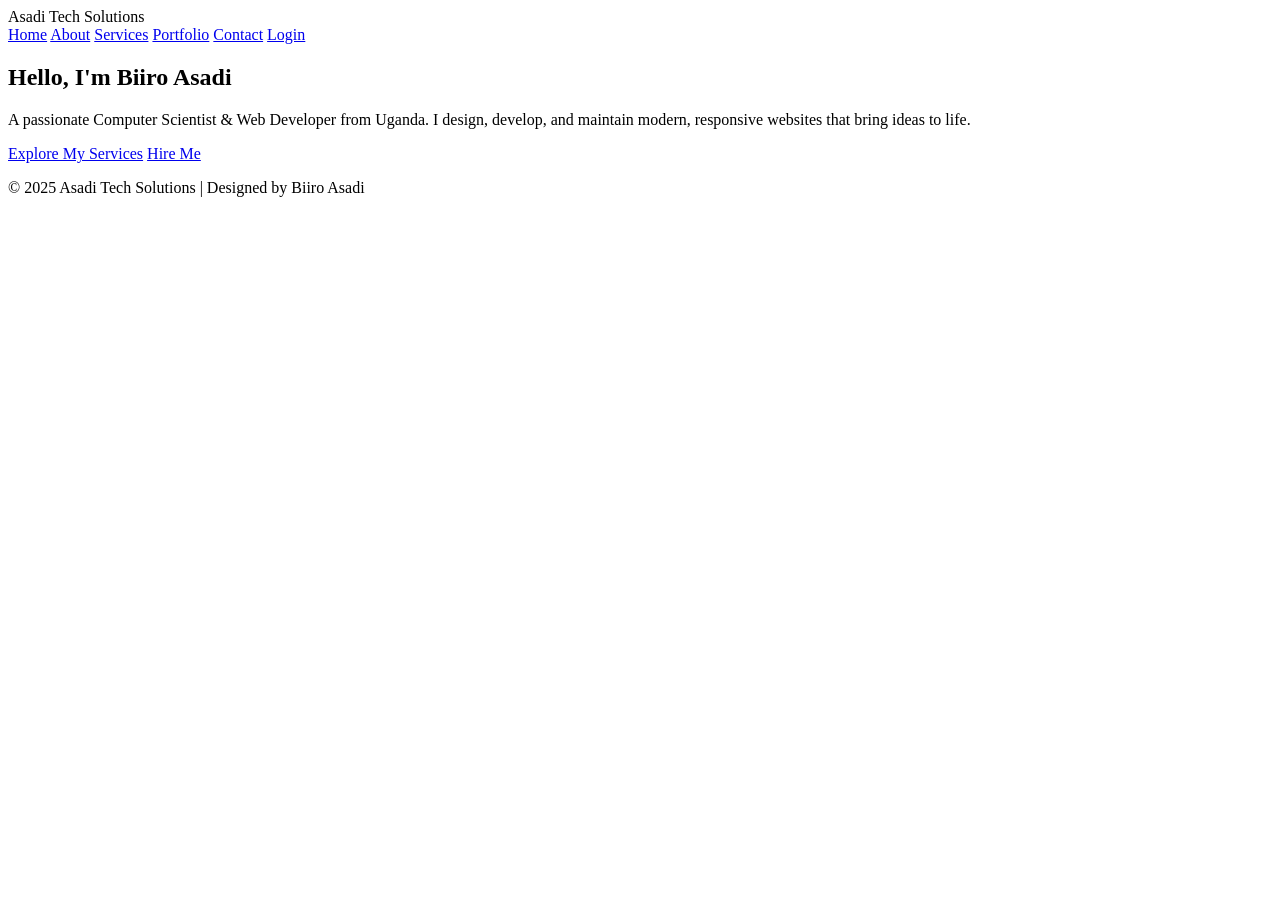
==== index.html @ 58e1a6d3 "Add files via upload" ====
<!DOCTYPE html>
<html lang="en">
<head>
  <meta charset="UTF-8">
  <meta name="viewport" content="width=device-width, initial-scale=1.0">
  <title>Asadi Tech Solutions | Home</title>
  <link rel="stylesheet" href="style.css">
</head>
<body>
  <header>
    <div class="logo">Asadi <span>Tech</span> Solutions</div>
    <nav>
      <a href="index.html" class="active">Home</a>
      <a href="about.html">About</a>
      <a href="services.html">Services</a>
      <a href="portfolio.html">Portfolio</a>
      <a href="contact.html">Contact</a>
      <a href="login.html" class="login-btn">Login</a>
    </nav>
  </header>

  <section class="hero">
    <div class="hero-text">
      <h1>Hello, I'm <span>Biiro Asadi</span></h1>
      <p>A passionate Computer Scientist & Web Developer from Uganda.  
      I design, develop, and maintain modern, responsive websites that bring ideas to life.</p>
      <a href="services.html" class="btn">Explore My Services</a>
      <a href="contact.html" class="btn alt">Hire Me</a>
    </div>
  </section>

  <footer>
    <p>© 2025 Asadi Tech Solutions | Designed by Biiro Asadi</p>
  </footer>
</body>
</html>
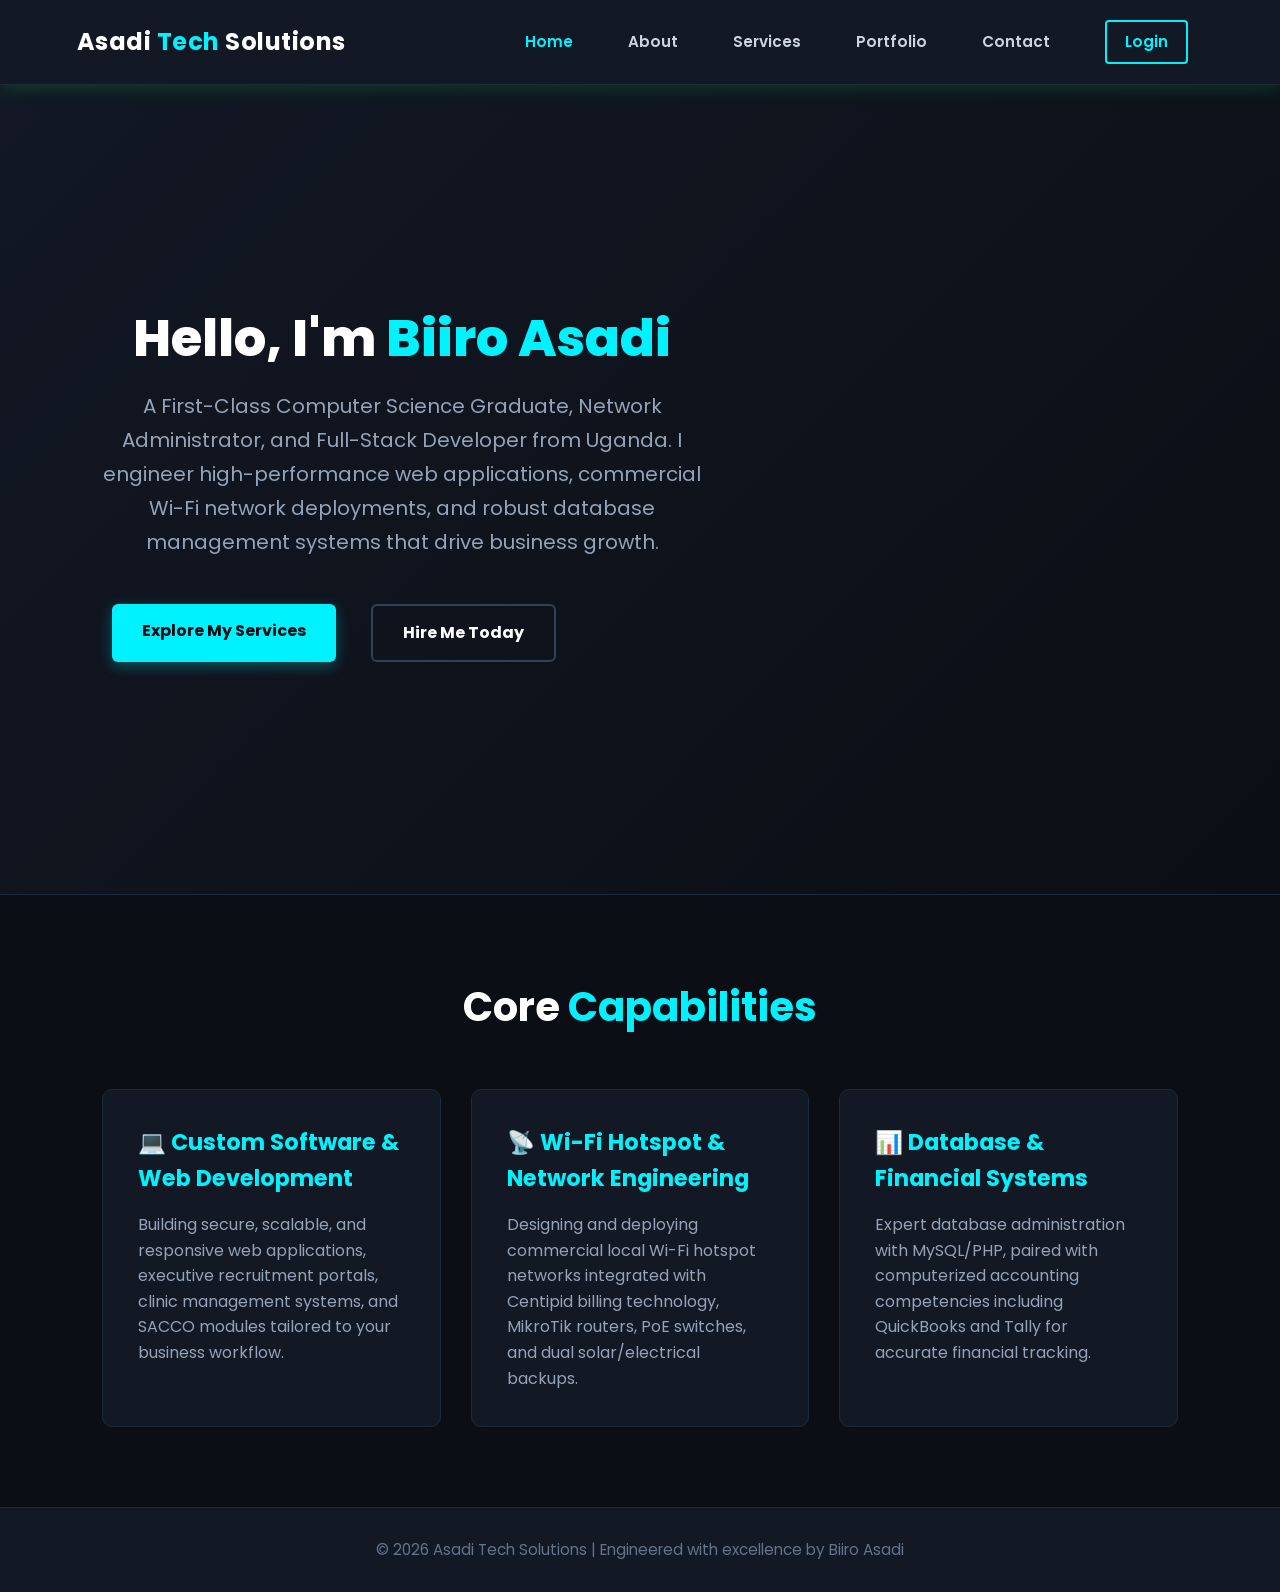
==== commit ed3a42bd: "Update index.html" ====
--- a/index.html
+++ b/index.html
@@ -3,10 +3,188 @@
 <head>
   <meta charset="UTF-8">
   <meta name="viewport" content="width=device-width, initial-scale=1.0">
-  <title>Asadi Tech Solutions | Home</title>
+  <title>Asadi Tech Solutions | Professional IT & Web Development</title>
   <link rel="stylesheet" href="style.css">
+  <style>
+    /* Modern Wide-Screen Layout & Striking Aesthetics */
+    * { box-sizing: border-box; margin: 0; padding: 0; }
+    body {
+      font-family: 'Segoe UI', Tahoma, Geneva, Verdana, sans-serif;
+      background-color: #0b0e14;
+      color: #f8fafc;
+      line-height: 1.6;
+      width: 100%;
+      overflow-x: hidden;
+    }
+
+    /* Navigation Bar */
+    header {
+      display: flex;
+      justify-content: space-between;
+      align-items: center;
+      padding: 20px 6%;
+      background-color: #121824;
+      border-bottom: 1px solid #1e293b;
+      position: sticky;
+      top: 0;
+      z-index: 1000;
+      width: 100%;
+    }
+    .logo {
+      font-size: 1.5rem;
+      font-weight: bold;
+      color: #ffffff;
+      letter-spacing: 0.5px;
+    }
+    .logo span { color: #00f2fe; }
+    nav {
+      display: flex;
+      align-items: center;
+      gap: 25px;
+      flex-wrap: wrap;
+    }
+    nav a {
+      text-decoration: none;
+      color: #cbd5e1;
+      font-weight: 600;
+      font-size: 0.95rem;
+      transition: color 0.3s ease;
+    }
+    nav a:hover, nav a.active {
+      color: #00f2fe;
+    }
+    .login-btn {
+      background: transparent;
+      border: 2px solid #00f2fe;
+      color: #00f2fe;
+      padding: 8px 18px;
+      border-radius: 4px;
+      transition: all 0.3s ease;
+    }
+    .login-btn:hover {
+      background: #00f2fe;
+      color: #0b0e14;
+    }
+
+    /* Hero Section */
+    .hero {
+      display: flex;
+      flex-direction: column;
+      justify-content: center;
+      align-items: flex-start;
+      padding: 100px 8%;
+      background: linear-gradient(135deg, #121824 0%, #0b0e14 100%);
+      border-bottom: 1px solid #1e293b;
+      min-height: 80vh;
+    }
+    .hero-text {
+      max-width: 850px;
+    }
+    .hero-text h1 {
+      font-size: 3.2rem;
+      font-weight: 800;
+      margin-bottom: 20px;
+      color: #ffffff;
+      line-height: 1.2;
+    }
+    .hero-text h1 span { color: #00f2fe; }
+    .hero-text p {
+      font-size: 1.25rem;
+      color: #94a3b8;
+      margin-bottom: 35px;
+      line-height: 1.7;
+    }
+    .hero-buttons {
+      display: flex;
+      gap: 15px;
+      flex-wrap: wrap;
+    }
+    .btn {
+      background-color: #00f2fe;
+      color: #0b0e14;
+      padding: 14px 30px;
+      font-weight: bold;
+      border-radius: 6px;
+      text-decoration: none;
+      font-size: 1rem;
+      transition: transform 0.2s, background-color 0.2s;
+      box-shadow: 0 4px 14px rgba(0, 242, 254, 0.3);
+    }
+    .btn:hover {
+      transform: translateY(-2px);
+      background-color: #00c7d4;
+    }
+    .btn.alt {
+      background-color: transparent;
+      color: #ffffff;
+      border: 2px solid #334155;
+      box-shadow: none;
+    }
+    .btn.alt:hover {
+      border-color: #00f2fe;
+      background-color: rgba(0, 242, 254, 0.05);
+    }
+
+    /* Feature Highlights / Expertise Section */
+    .features-section {
+      padding: 80px 8%;
+      max-width: 1400px;
+      margin: 0 auto;
+    }
+    .section-title {
+      text-align: center;
+      font-size: 2.5rem;
+      margin-bottom: 50px;
+      color: #ffffff;
+    }
+    .section-title span { color: #00f2fe; }
+    
+    .grid-container {
+      display: grid;
+      grid-template-columns: repeat(auto-fit, minmax(300px, 1fr));
+      gap: 30px;
+    }
+    .card {
+      background-color: #121824;
+      border: 1px solid #1e293b;
+      border-radius: 10px;
+      padding: 35px;
+      transition: transform 0.3s, border-color 0.3s;
+    }
+    .card:hover {
+      transform: translateY(-5px);
+      border-color: #00f2fe;
+    }
+    .card h3 {
+      font-size: 1.4rem;
+      margin-bottom: 15px;
+      color: #00f2fe;
+    }
+    .card p {
+      color: #94a3b8;
+      font-size: 1rem;
+    }
+
+    /* Footer */
+    footer {
+      text-align: center;
+      padding: 30px;
+      background-color: #121824;
+      color: #64748b;
+      border-top: 1px solid #1e293b;
+      font-size: 0.95rem;
+    }
+
+    /* Responsive adjustments */
+    @media (max-width: 768px) {
+      .hero-text h1 { font-size: 2.3rem; }
+      header { padding: 15px 5%; }
+    }
+  </style>
 </head>
 <body>
+
+  <!-- Navigation Bar -->
   <header>
     <div class="logo">Asadi <span>Tech</span> Solutions</div>
     <nav>
@@ -19,18 +197,41 @@
     </nav>
   </header>
 
+  <!-- Hero Section -->
   <section class="hero">
     <div class="hero-text">
       <h1>Hello, I'm <span>Biiro Asadi</span></h1>
-      <p>A passionate Computer Scientist & Web Developer from Uganda.  
-      I design, develop, and maintain modern, responsive websites that bring ideas to life.</p>
-      <a href="services.html" class="btn">Explore My Services</a>
-      <a href="contact.html" class="btn alt">Hire Me</a>
+      <p>A First-Class Computer Science Graduate, Network Administrator, and Full-Stack Developer from Uganda. I engineer high-performance web applications, commercial Wi-Fi network deployments, and robust database management systems that drive business growth.</p>
+      <div class="hero-buttons">
+        <a href="services.html" class="btn">Explore My Services</a>
+        <a href="contact.html" class="btn alt">Hire Me Today</a>
+      </div>
     </div>
   </section>
 
+  <!-- Professional Expertise Overview -->
+  <section class="features-section">
+    <h2 class="section-title">Core <span>Capabilities</span></h2>
+    <div class="grid-container">
+      <div class="card">
+        <h3>💻 Custom Software & Web Development</h3>
+        <p>Building secure, scalable, and responsive web applications, executive recruitment portals, clinic management systems, and SACCO modules tailored to your business workflow.</p>
+      </div>
+      <div class="card">
+        <h3>📡 Wi-Fi Hotspot & Network Engineering</h3>
+        <p>Designing and deploying commercial local Wi-Fi hotspot networks integrated with Centipid billing technology, MikroTik routers, PoE switches, and dual solar/electrical backups.</p>
+      </div>
+      <div class="card">
+        <h3>📊 Database & Financial Systems</h3>
+        <p>Expert database administration with MySQL/PHP, paired with computerized accounting competencies including QuickBooks and Tally for accurate financial tracking.</p>
+      </div>
+    </div>
+  </section>
+
+  <!-- Footer -->
   <footer>
-    <p>© 2025 Asadi Tech Solutions | Designed by Biiro Asadi</p>
+    <p>© 2026 Asadi Tech Solutions | Engineered with excellence by Biiro Asadi</p>
   </footer>
+
 </body>
 </html>
--- a/style.css
+++ b/style.css
@@ -0,0 +1,454 @@
+@import url('https://fonts.googleapis.com/css2?family=Poppins:wght@300;400;600;700&display=swap');
+
+* {
+  margin: 0;
+  padding: 0;
+  box-sizing: border-box;
+  font-family: 'Poppins', sans-serif;
+}
+
+body {
+  background-color: #0f111a;
+  color: #fff;
+  overflow-x: hidden;
+}
+
+/* Header & Navbar */
+header {
+  display: flex;
+  justify-content: space-between;
+  align-items: center;
+  padding: 20px 50px;
+  background: rgba(15, 17, 26, 0.9);
+  box-shadow: 0 4px 15px rgba(0, 200, 83, 0.2);
+  position: sticky;
+  top: 0;
+  z-index: 1000;
+}
+
+.logo {
+  font-size: 26px;
+  font-weight: 700;
+  color: #00C853;
+}
+
+.logo span {
+  color: #2196F3;
+}
+
+nav a {
+  margin: 0 15px;
+  text-decoration: none;
+  color: #fff;
+  transition: 0.3s;
+  font-weight: 500;
+}
+
+nav a:hover,
+nav a.active {
+  color: #E91E63;
+}
+
+.login-btn {
+  border: 1px solid #E91E63;
+  padding: 6px 12px;
+  border-radius: 20px;
+}
+
+/* Hero Section */
+.hero {
+  height: 90vh;
+  display: flex;
+  align-items: center;
+  justify-content: center;
+  background: linear-gradient(120deg, #00C853, #2196F3, #E91E63);
+  background-size: 400% 400%;
+  animation: gradientShift 8s ease infinite;
+  text-align: center;
+  padding: 0 20px;
+}
+
+@keyframes gradientShift {
+  0% { background-position: 0% 50%; }
+  50% { background-position: 100% 50%; }
+  100% { background-position: 0% 50%; }
+}
+
+.hero-text h1 {
+  font-size: 2.5em;
+  margin-bottom: 15px;
+}
+
+.hero-text h1 span {
+  color: #00C853;
+}
+
+.hero-text p {
+  font-size: 1.1em;
+  max-width: 600px;
+  margin: 0 auto 25px;
+  color: #f0f0f0;
+}
+
+.btn {
+  display: inline-block;
+  margin: 10px;
+  padding: 12px 25px;
+  border-radius: 30px;
+  background-color: #00C853;
+  color: white;
+  text-decoration: none;
+  transition: 0.3s;
+  font-weight: 600;
+}
+
+.btn.alt {
+  background-color: transparent;
+  border: 2px solid #fff;
+}
+
+.btn:hover {
+  transform: scale(1.05);
+  background-color: #E91E63;
+}
+
+/* Footer */
+footer {
+  background: #0a0c13;
+  padding: 15px;
+  text-align: center;
+  font-size: 14px;
+  color: #aaa;
+}
+/* About Page Styling */
+.about-section {
+  padding: 100px 10%;
+  color: white;
+  background: rgba(0, 0, 0, 0.5);
+  text-align: center;
+}
+
+.about-container h2 {
+  font-size: 2.5rem;
+  color: #00ffcc;
+  margin-bottom: 20px;
+}
+
+.about-container p {
+  font-size: 1.1rem;
+  line-height: 1.6;
+  max-width: 800px;
+  margin: 0 auto 40px auto;
+}
+
+.about-cards {
+  display: flex;
+  flex-wrap: wrap;
+  gap: 20px;
+  justify-content: center;
+}
+
+.about-cards .card {
+  background: rgba(255, 255, 255, 0.1);
+  border: 1px solid rgba(255, 255, 255, 0.2);
+  padding: 25px;
+  width: 300px;
+  border-radius: 20px;
+  transition: 0.3s ease;
+}
+
+.about-cards .card:hover {
+  transform: translateY(-10px);
+  background: rgba(0, 255, 204, 0.15);
+}
+/* Services Page Styling */
+.services-section {
+  padding: 100px 10%;
+  color: white;
+  text-align: center;
+  background: rgba(0, 0, 0, 0.5);
+}
+
+.services-container h2 {
+  font-size: 2.5rem;
+  color: #00ffcc;
+  margin-bottom: 15px;
+}
+
+.services-container p {
+  font-size: 1.1rem;
+  line-height: 1.6;
+  max-width: 800px;
+  margin: 0 auto 40px auto;
+}
+
+.service-cards {
+  display: grid;
+  grid-template-columns: repeat(auto-fit, minmax(280px, 1fr));
+  gap: 25px;
+}
+
+.service-cards .card {
+  background: rgba(255, 255, 255, 0.1);
+  border: 1px solid rgba(255, 255, 255, 0.2);
+  padding: 25px;
+  border-radius: 20px;
+  transition: 0.3s ease;
+}
+
+.service-cards .card:hover {
+  transform: translateY(-10px);
+  background: rgba(0, 255, 204, 0.15);
+}
+/* Portfolio Page Styling */
+.portfolio-section {
+  padding: 100px 10%;
+  color: white;
+  text-align: center;
+  background: rgba(0, 0, 0, 0.5);
+}
+
+.portfolio-container h2 {
+  font-size: 2.5rem;
+  color: #00ffcc;
+  margin-bottom: 15px;
+}
+
+.portfolio-container p {
+  font-size: 1.1rem;
+  line-height: 1.6;
+  max-width: 800px;
+  margin: 0 auto 40px auto;
+}
+
+.portfolio-grid {
+  display: grid;
+  grid-template-columns: repeat(auto-fit, minmax(280px, 1fr));
+  gap: 25px;
+}
+
+.portfolio-item {
+  background: rgba(255, 255, 255, 0.1);
+  border: 1px solid rgba(255, 255, 255, 0.2);
+  border-radius: 20px;
+  overflow: hidden;
+  transition: 0.3s ease;
+}
+
+.portfolio-item:hover {
+  transform: translateY(-10px);
+  background: rgba(0, 255, 204, 0.15);
+}
+
+.portfolio-item img {
+  width: 100%;
+  height: 200px;
+  object-fit: cover;
+  border-bottom: 1px solid rgba(255, 255, 255, 0.2);
+}
+
+.portfolio-item h3 {
+  color: #00ffcc;
+  margin-top: 15px;
+}
+
+.portfolio-item p {
+  padding: 0 15px 20px;
+  font-size: 1rem;
+  line-height: 1.5;
+}
+/* Contact Page Styling */
+.contact-section {
+  padding: 100px 10%;
+  color: white;
+  background: rgba(0, 0, 0, 0.5);
+  text-align: center;
+}
+
+.contact-container h2 {
+  font-size: 2.5rem;
+  color: #00ffcc;
+  margin-bottom: 15px;
+}
+
+.contact-container p {
+  font-size: 1.1rem;
+  max-width: 800px;
+  margin: 0 auto 40px auto;
+}
+
+.contact-grid {
+  display: flex;
+  flex-wrap: wrap;
+  justify-content: center;
+  gap: 40px;
+  align-items: flex-start;
+}
+
+.contact-info, .contact-form {
+  background: rgba(255, 255, 255, 0.1);
+  border: 1px solid rgba(255, 255, 255, 0.2);
+  padding: 30px;
+  border-radius: 20px;
+  width: 320px;
+  text-align: left;
+}
+
+.contact-info a {
+  color: #00ffcc;
+  text-decoration: none;
+}
+
+.contact-form input, 
+.contact-form textarea {
+  width: 100%;
+  margin: 10px 0;
+  padding: 10px;
+  border: none;
+  border-radius: 10px;
+  outline: none;
+}
+
+.contact-form button {
+  width: 100%;
+  padding: 10px;
+  background: #00ffcc;
+  color: #000;
+  font-weight: bold;
+  border: none;
+  border-radius: 10px;
+  cursor: pointer;
+  transition: 0.3s;
+}
+
+.contact-form button:hover {
+  background: #00cc99;
+}
+/* Login Page Styling */
+.login-section {
+  height: 100vh;
+  display: flex;
+  justify-content: center;
+  align-items: center;
+  background: linear-gradient(135deg, rgba(0,255,204,0.1), rgba(255,105,180,0.15));
+}
+
+.login-box {
+  background: rgba(255, 255, 255, 0.1);
+  border: 1px solid rgba(255, 255, 255, 0.2);
+  border-radius: 20px;
+  padding: 40px;
+  width: 350px;
+  text-align: center;
+  color: white;
+  box-shadow: 0 0 15px rgba(0,255,204,0.2);
+}
+
+.login-box h2 {
+  color: #00ffcc;
+  margin-bottom: 10px;
+}
+
+.login-box p {
+  font-size: 0.95rem;
+  margin-bottom: 25px;
+}
+
+.login-box input {
+  width: 100%;
+  padding: 12px;
+  margin: 10px 0;
+  border-radius: 10px;
+  border: none;
+  outline: none;
+}
+
+.login-box button {
+  width: 100%;
+  padding: 12px;
+  background: #00ffcc;
+  color: #000;
+  font-weight: bold;
+  border: none;
+  border-radius: 10px;
+  cursor: pointer;
+  transition: 0.3s;
+}
+
+.login-box button:hover {
+  background: #00cc99;
+}
+
+.login-box .note {
+  margin-top: 15px;
+  font-size: 0.9rem;
+}
+
+.login-box .note a {
+  color: #00ffcc;
+  text-decoration: none;
+}
+/* Login Page Styling */
+.login-section {
+  height: 100vh;
+  display: flex;
+  justify-content: center;
+  align-items: center;
+  background: linear-gradient(135deg, rgba(0,255,204,0.1), rgba(255,105,180,0.15));
+}
+
+.login-box {
+  background: rgba(255, 255, 255, 0.1);
+  border: 1px solid rgba(255, 255, 255, 0.2);
+  border-radius: 20px;
+  padding: 40px;
+  width: 350px;
+  text-align: center;
+  color: white;
+  box-shadow: 0 0 15px rgba(0,255,204,0.2);
+}
+
+.login-box h2 {
+  color: #00ffcc;
+  margin-bottom: 10px;
+}
+
+.login-box p {
+  font-size: 0.95rem;
+  margin-bottom: 25px;
+}
+
+.login-box input {
+  width: 100%;
+  padding: 12px;
+  margin: 10px 0;
+  border-radius: 10px;
+  border: none;
+  outline: none;
+}
+
+.login-box button {
+  width: 100%;
+  padding: 12px;
+  background: #00ffcc;
+  color: #000;
+  font-weight: bold;
+  border: none;
+  border-radius: 10px;
+  cursor: pointer;
+  transition: 0.3s;
+}
+
+.login-box button:hover {
+  background: #00cc99;
+}
+
+.login-box .note {
+  margin-top: 15px;
+  font-size: 0.9rem;
+}
+
+.login-box .note a {
+  color: #00ffcc;
+  text-decoration: none;
+}
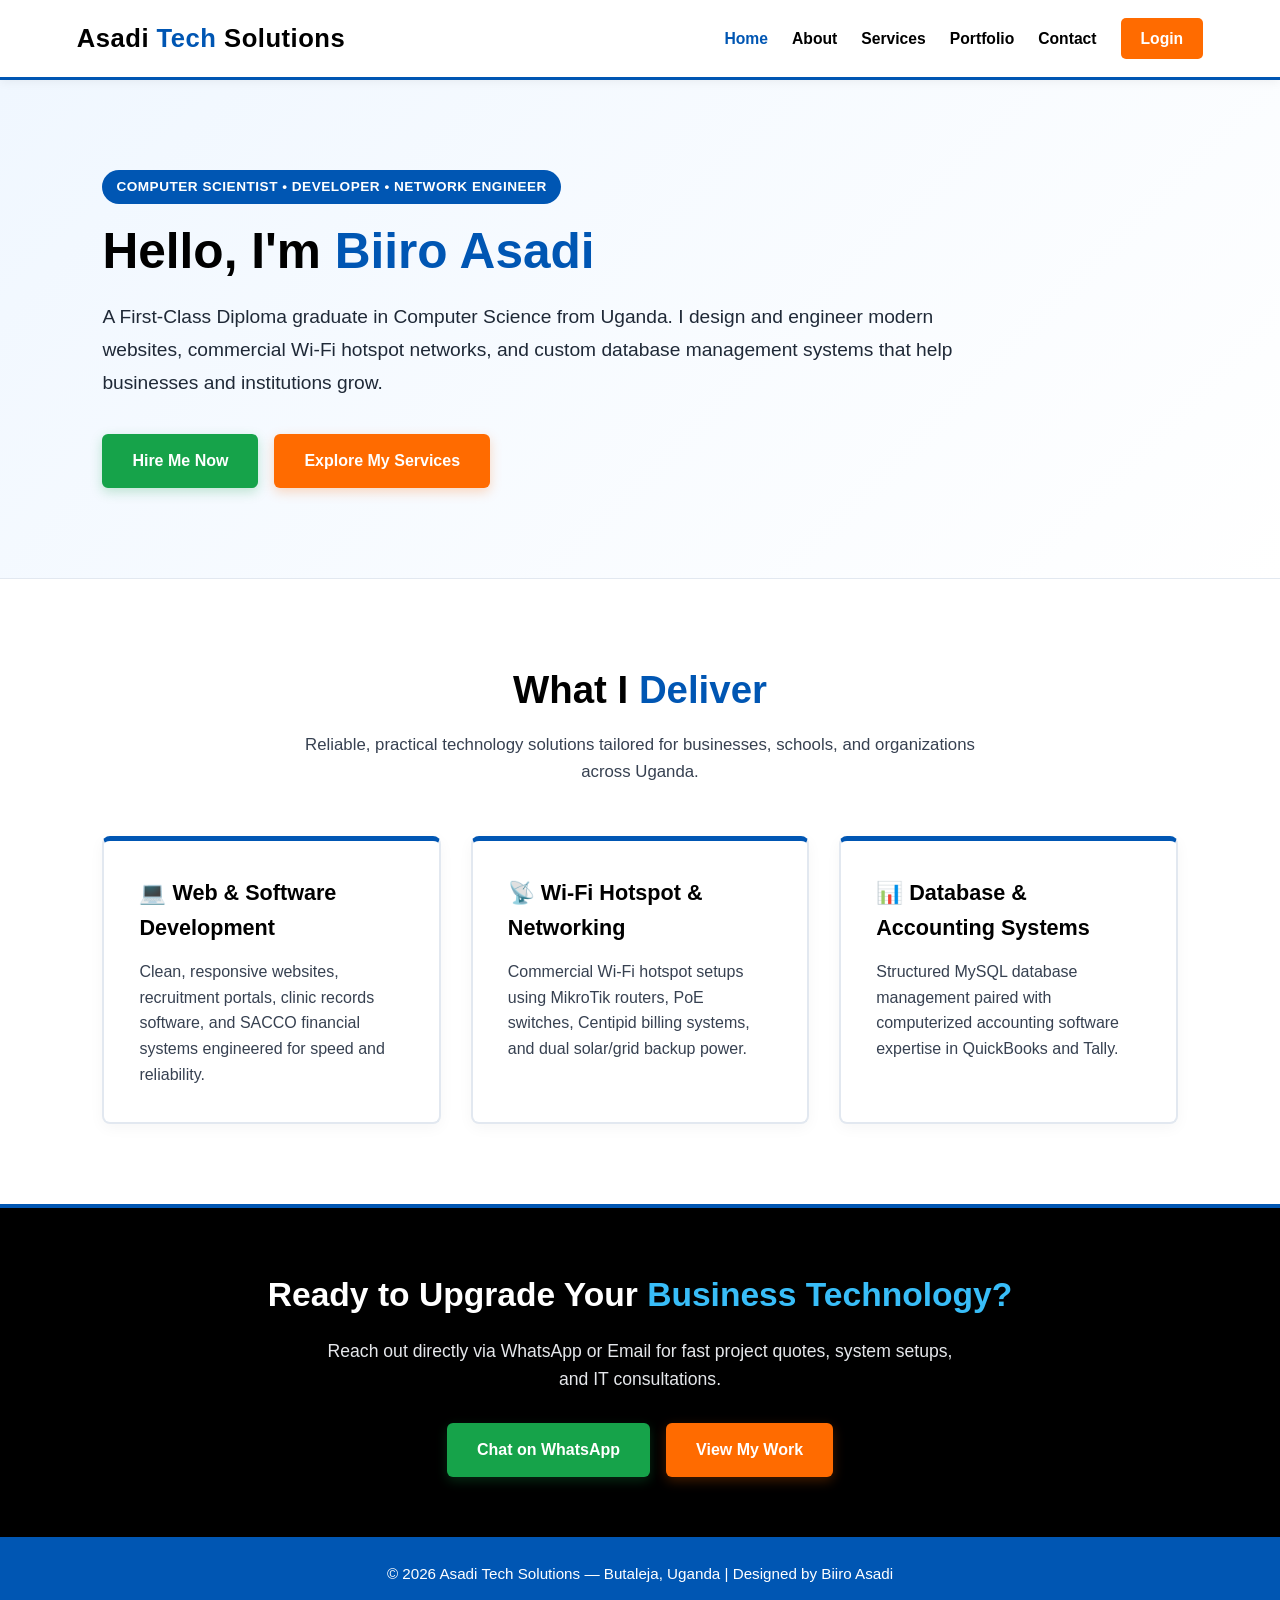
==== commit 7ef1a947: "Update index.html" ====
--- a/index.html
+++ b/index.html
@@ -3,67 +3,70 @@
 <head>
   <meta charset="UTF-8">
   <meta name="viewport" content="width=device-width, initial-scale=1.0">
-  <title>Asadi Tech Solutions | Professional IT & Web Development</title>
-  <link rel="stylesheet" href="style.css">
+  <title>Asadi Tech Solutions | Home</title>
   <style>
-    /* Modern Wide-Screen Layout & Striking Aesthetics */
+    /* Reset & Bright White, Blue, Black Base Theme */
     * { box-sizing: border-box; margin: 0; padding: 0; }
     body {
       font-family: 'Segoe UI', Tahoma, Geneva, Verdana, sans-serif;
-      background-color: #0b0e14;
-      color: #f8fafc;
+      background-color: #ffffff;
+      color: #111827;
       line-height: 1.6;
       width: 100%;
       overflow-x: hidden;
     }
 
-    /* Navigation Bar */
+    /* Strictly Horizontal Navigation Bar */
     header {
-      display: flex;
-      justify-content: space-between;
-      align-items: center;
-      padding: 20px 6%;
-      background-color: #121824;
-      border-bottom: 1px solid #1e293b;
+      display: flex !important;
+      flex-direction: row !important;
+      justify-content: space-between !important;
+      align-items: center !important;
+      padding: 18px 6% !important;
+      background-color: #ffffff !important;
+      border-bottom: 3px solid #0056b3 !important;
       position: sticky;
       top: 0;
       z-index: 1000;
       width: 100%;
+      box-shadow: 0 2px 10px rgba(0, 0, 0, 0.06);
     }
     .logo {
-      font-size: 1.5rem;
-      font-weight: bold;
-      color: #ffffff;
+      font-size: 1.6rem;
+      font-weight: 800;
+      color: #000000;
       letter-spacing: 0.5px;
-    }
-    .logo span { color: #00f2fe; }
+      white-space: nowrap;
+    }
+    .logo span { color: #0056b3; }
     nav {
-      display: flex;
-      align-items: center;
-      gap: 25px;
+      display: flex !important;
+      flex-direction: row !important;
+      align-items: center !important;
+      gap: 24px !important;
       flex-wrap: wrap;
     }
     nav a {
-      text-decoration: none;
-      color: #cbd5e1;
-      font-weight: 600;
-      font-size: 0.95rem;
-      transition: color 0.3s ease;
+      text-decoration: none !important;
+      color: #000000 !important;
+      font-weight: 600 !important;
+      font-size: 0.98rem !important;
+      transition: color 0.2s ease;
     }
     nav a:hover, nav a.active {
-      color: #00f2fe;
+      color: #0056b3 !important;
     }
     .login-btn {
-      background: transparent;
-      border: 2px solid #00f2fe;
-      color: #00f2fe;
-      padding: 8px 18px;
-      border-radius: 4px;
-      transition: all 0.3s ease;
+      background-color: #ff6b00 !important;
+      color: #ffffff !important;
+      padding: 8px 20px !important;
+      border-radius: 5px !important;
+      font-weight: bold !important;
+      transition: background-color 0.2s ease;
     }
     .login-btn:hover {
-      background: #00f2fe;
-      color: #0b0e14;
+      background-color: #e05e00 !important;
+      color: #ffffff !important;
     }
 
     /* Hero Section */
@@ -72,72 +75,99 @@
       flex-direction: column;
       justify-content: center;
       align-items: flex-start;
-      padding: 100px 8%;
-      background: linear-gradient(135deg, #121824 0%, #0b0e14 100%);
-      border-bottom: 1px solid #1e293b;
-      min-height: 80vh;
+      padding: 90px 8%;
+      background: linear-gradient(135deg, #f0f7ff 0%, #ffffff 100%);
+      border-bottom: 1px solid #e2e8f0;
     }
     .hero-text {
       max-width: 850px;
     }
+    .hero-badge {
+      display: inline-block;
+      background-color: #0056b3;
+      color: #ffffff;
+      padding: 6px 14px;
+      border-radius: 20px;
+      font-size: 0.85rem;
+      font-weight: 700;
+      margin-bottom: 18px;
+      text-transform: uppercase;
+      letter-spacing: 0.5px;
+    }
     .hero-text h1 {
-      font-size: 3.2rem;
+      font-size: 3.1rem;
       font-weight: 800;
       margin-bottom: 20px;
-      color: #ffffff;
+      color: #000000;
       line-height: 1.2;
     }
-    .hero-text h1 span { color: #00f2fe; }
+    .hero-text h1 span { color: #0056b3; }
     .hero-text p {
-      font-size: 1.25rem;
-      color: #94a3b8;
+      font-size: 1.2rem;
+      color: #1f2937;
       margin-bottom: 35px;
       line-height: 1.7;
     }
     .hero-buttons {
       display: flex;
-      gap: 15px;
+      gap: 16px;
       flex-wrap: wrap;
     }
-    .btn {
-      background-color: #00f2fe;
-      color: #0b0e14;
+    /* Green Primary Button */
+    .btn-green {
+      background-color: #16a34a;
+      color: #ffffff;
       padding: 14px 30px;
       font-weight: bold;
       border-radius: 6px;
       text-decoration: none;
       font-size: 1rem;
       transition: transform 0.2s, background-color 0.2s;
-      box-shadow: 0 4px 14px rgba(0, 242, 254, 0.3);
-    }
-    .btn:hover {
+      box-shadow: 0 4px 12px rgba(22, 163, 74, 0.25);
+    }
+    .btn-green:hover {
+      background-color: #15803d;
       transform: translateY(-2px);
-      background-color: #00c7d4;
-    }
-    .btn.alt {
-      background-color: transparent;
-      color: #ffffff;
-      border: 2px solid #334155;
-      box-shadow: none;
-    }
-    .btn.alt:hover {
-      border-color: #00f2fe;
-      background-color: rgba(0, 242, 254, 0.05);
-    }
-
-    /* Feature Highlights / Expertise Section */
+    }
+    /* Orange Secondary Button */
+    .btn-orange {
+      background-color: #ff6b00;
+      color: #ffffff;
+      padding: 14px 30px;
+      font-weight: bold;
+      border-radius: 6px;
+      text-decoration: none;
+      font-size: 1rem;
+      transition: transform 0.2s, background-color 0.2s;
+      box-shadow: 0 4px 12px rgba(255, 107, 0, 0.25);
+    }
+    .btn-orange:hover {
+      background-color: #e05e00;
+      transform: translateY(-2px);
+    }
+
+    /* Core Capabilities Section */
     .features-section {
       padding: 80px 8%;
       max-width: 1400px;
       margin: 0 auto;
+      background-color: #ffffff;
     }
     .section-title {
       text-align: center;
-      font-size: 2.5rem;
-      margin-bottom: 50px;
-      color: #ffffff;
-    }
-    .section-title span { color: #00f2fe; }
+      font-size: 2.4rem;
+      font-weight: 800;
+      margin-bottom: 12px;
+      color: #000000;
+    }
+    .section-title span { color: #0056b3; }
+    .section-subtitle {
+      text-align: center;
+      color: #374151;
+      max-width: 700px;
+      margin: 0 auto 50px auto;
+      font-size: 1.05rem;
+    }
     
     .grid-container {
       display: grid;
@@ -145,46 +175,69 @@
       gap: 30px;
     }
     .card {
-      background-color: #121824;
-      border: 1px solid #1e293b;
-      border-radius: 10px;
+      background-color: #ffffff;
+      border: 2px solid #e2e8f0;
+      border-top: 5px solid #0056b3;
+      border-radius: 8px;
       padding: 35px;
-      transition: transform 0.3s, border-color 0.3s;
+      transition: transform 0.3s, box-shadow 0.3s;
+      box-shadow: 0 4px 15px rgba(0, 0, 0, 0.04);
     }
     .card:hover {
       transform: translateY(-5px);
-      border-color: #00f2fe;
+      box-shadow: 0 10px 25px rgba(0, 86, 179, 0.12);
     }
     .card h3 {
-      font-size: 1.4rem;
+      font-size: 1.35rem;
+      margin-bottom: 14px;
+      color: #000000;
+    }
+    .card p {
+      color: #374151;
+      font-size: 1rem;
+    }
+
+    /* Black & Blue Call-to-Action Strip */
+    .cta-strip {
+      background-color: #000000;
+      color: #ffffff;
+      padding: 60px 8%;
+      text-align: center;
+      border-top: 4px solid #0056b3;
+    }
+    .cta-strip h2 {
+      font-size: 2.1rem;
       margin-bottom: 15px;
-      color: #00f2fe;
-    }
-    .card p {
-      color: #94a3b8;
-      font-size: 1rem;
+      color: #ffffff;
+    }
+    .cta-strip h2 span { color: #38bdf8; }
+    .cta-strip p {
+      color: #e5e7eb;
+      max-width: 650px;
+      margin: 0 auto 30px auto;
+      font-size: 1.1rem;
     }
 
     /* Footer */
     footer {
       text-align: center;
-      padding: 30px;
-      background-color: #121824;
-      color: #64748b;
-      border-top: 1px solid #1e293b;
+      padding: 25px;
+      background-color: #0056b3;
+      color: #ffffff;
+      font-weight: 500;
       font-size: 0.95rem;
     }
 
-    /* Responsive adjustments */
     @media (max-width: 768px) {
-      .hero-text h1 { font-size: 2.3rem; }
-      header { padding: 15px 5%; }
+      .hero-text h1 { font-size: 2.2rem; }
+      header { padding: 15px 4% !important; }
+      nav { gap: 14px !important; }
     }
   </style>
 </head>
 <body>
 
-  <!-- Navigation Bar -->
+  <!-- Horizontal Navigation Bar -->
   <header>
     <div class="logo">Asadi <span>Tech</span> Solutions</div>
     <nav>
@@ -200,37 +253,49 @@
   <!-- Hero Section -->
   <section class="hero">
     <div class="hero-text">
+      <span class="hero-badge">Computer Scientist • Developer • Network Engineer</span>
       <h1>Hello, I'm <span>Biiro Asadi</span></h1>
-      <p>A First-Class Computer Science Graduate, Network Administrator, and Full-Stack Developer from Uganda. I engineer high-performance web applications, commercial Wi-Fi network deployments, and robust database management systems that drive business growth.</p>
+      <p>A First-Class Diploma graduate in Computer Science from Uganda. I design and engineer modern websites, commercial Wi-Fi hotspot networks, and custom database management systems that help businesses and institutions grow.</p>
       <div class="hero-buttons">
-        <a href="services.html" class="btn">Explore My Services</a>
-        <a href="contact.html" class="btn alt">Hire Me Today</a>
+        <a href="contact.html" class="btn-green">Hire Me Now</a>
+        <a href="services.html" class="btn-orange">Explore My Services</a>
       </div>
     </div>
   </section>
 
-  <!-- Professional Expertise Overview -->
+  <!-- Core Capabilities -->
   <section class="features-section">
-    <h2 class="section-title">Core <span>Capabilities</span></h2>
+    <h2 class="section-title">What I <span>Deliver</span></h2>
+    <p class="section-subtitle">Reliable, practical technology solutions tailored for businesses, schools, and organizations across Uganda.</p>
     <div class="grid-container">
       <div class="card">
-        <h3>💻 Custom Software & Web Development</h3>
-        <p>Building secure, scalable, and responsive web applications, executive recruitment portals, clinic management systems, and SACCO modules tailored to your business workflow.</p>
+        <h3>💻 Web & Software Development</h3>
+        <p>Clean, responsive websites, recruitment portals, clinic records software, and SACCO financial systems engineered for speed and reliability.</p>
       </div>
       <div class="card">
-        <h3>📡 Wi-Fi Hotspot & Network Engineering</h3>
-        <p>Designing and deploying commercial local Wi-Fi hotspot networks integrated with Centipid billing technology, MikroTik routers, PoE switches, and dual solar/electrical backups.</p>
+        <h3>📡 Wi-Fi Hotspot & Networking</h3>
+        <p>Commercial Wi-Fi hotspot setups using MikroTik routers, PoE switches, Centipid billing systems, and dual solar/grid backup power.</p>
       </div>
       <div class="card">
-        <h3>📊 Database & Financial Systems</h3>
-        <p>Expert database administration with MySQL/PHP, paired with computerized accounting competencies including QuickBooks and Tally for accurate financial tracking.</p>
+        <h3>📊 Database & Accounting Systems</h3>
+        <p>Structured MySQL database management paired with computerized accounting software expertise in QuickBooks and Tally.</p>
       </div>
     </div>
   </section>
 
+  <!-- High-Contrast Black & Blue CTA Section -->
+  <section class="cta-strip">
+    <h2>Ready to Upgrade Your <span>Business Technology?</span></h2>
+    <p>Reach out directly via WhatsApp or Email for fast project quotes, system setups, and IT consultations.</p>
+    <div class="hero-buttons" style="justify-content: center;">
+      <a href="https://wa.me/256742859178?text=Hello%20AsadiTech,%20I%20would%20like%20to%20inquire%20about%20your%20services." target="_blank" class="btn-green">Chat on WhatsApp</a>
+      <a href="portfolio.html" class="btn-orange">View My Work</a>
+    </div>
+  </section>
+
   <!-- Footer -->
   <footer>
-    <p>© 2026 Asadi Tech Solutions | Engineered with excellence by Biiro Asadi</p>
+    <p>© 2026 Asadi Tech Solutions — Butaleja, Uganda | Designed by Biiro Asadi</p>
   </footer>
 
 </body>
